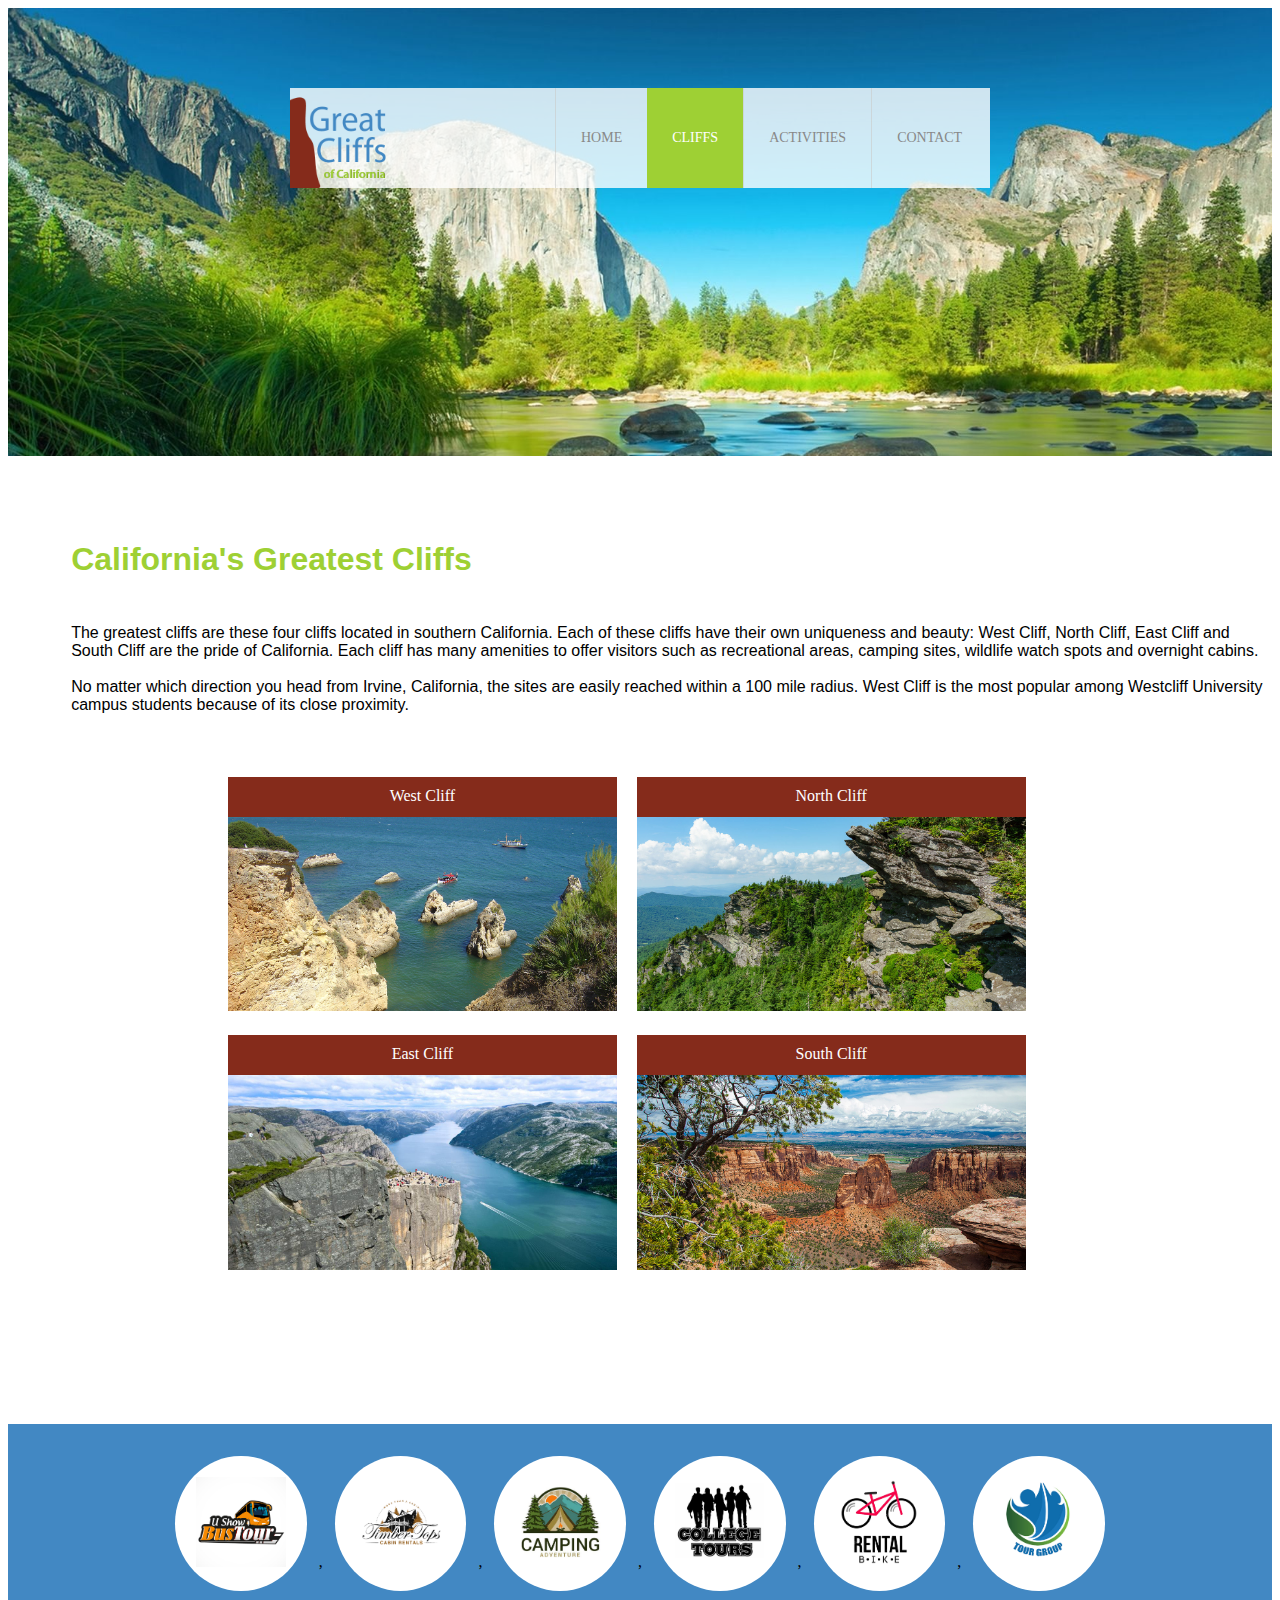
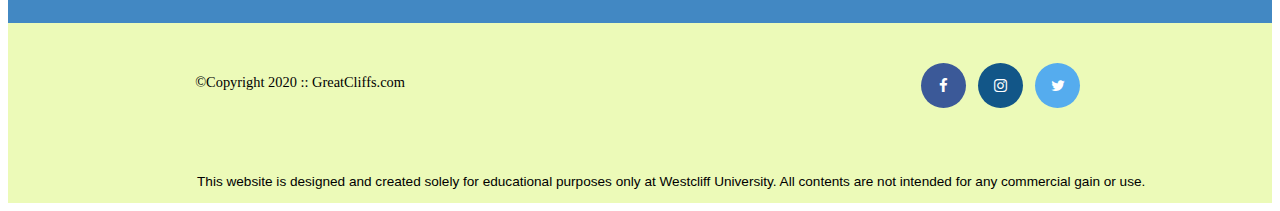
==== cliffs.html @ e73217d0 "added new js" ====
<!DOCTYPE html>
<html lang="en">
    <header>
        <title>Great CLiffs of California</title>
        <meta charset="utf-8">
        <link href="style.css" rel="stylesheet">
        <link rel="stylesheet" href="https://cdnjs.cloudflare.com/ajax/libs/font-awesome/4.7.0/css/font-awesome.min.css">
        <div class="main-header">
            <div class="logo">
                <img src="images/logo.png" alt="Great Cliffs Logo" width="125">
            </div>
            <nav class="main-menu">
                <ul>
                    <li><a href="index.html">Home</a></li>
                    <li class="active"><a href="cliffs.html">Cliffs</a></li>
                    <li><a href="activities.html">Activities</a></li>
                    <li><a href="contact.html">Contact</a></li>
                </ul>
            </nav>
        </div>
    </header>
    <body id="cliffs">
        <h1>California's Greatest Cliffs</h1>
        <p>The greatest cliffs are these four cliffs located in southern California. Each of these cliffs have their own uniqueness and beauty: West Cliff, North Cliff, East Cliff and South Cliff are the pride of California. Each cliff has many amenities to offer visitors such as recreational areas, camping sites, wildlife watch spots and overnight cabins.
        <br><br>
        No matter which direction you head from Irvine, California, the sites are easily reached within a 100 mile radius. West Cliff is the most popular among Westcliff University campus students because of its close proximity.
        </p>

    <div id="box">
        <div class="container">
            <div class="cliff">West Cliff</div>
            <img src="images/cliff-west-sea.jpeg" alt="cliff west sea" style="width:100%;">
        </div>
        <div class="container">
            <div class="cliff">North Cliff</div>
            <img src="images/cliff-north-mountain.jpeg" alt="cliff north mountain" style="width: 100%;">
        </div>
        <div class="container">
            <div class="cliff">East Cliff</div>
            <img src="images/cliff-east-river.jpeg" alt="cliff east river" style="width:100%;">
        </div>
        <div class="container">
            <div class="cliff">South Cliff</div>
            <img src="images/cliff-south-canyon.jpeg" alt="cliff south canyon" style="width:100%;">
        </div>
    </div>

    
    <!--
        <div id="cliff">  
            <ul id="westnorth">
                <li class="cliffsimg"><img src="images/cliff-west-sea.jpeg" alt="cliff west sea"></li>
                <li class="cliffsimg"><img src="images/cliff-north-mountain.jpeg" alt="cliff north sea"></li>
            </ul>
            <ul id="eastsouth">
                <li class="cliffsimg"><img src="images/cliff-east-river.jpeg" alt="cliff east river"></li>
                <li class="cliffsimg"><img src="images/cliff-south-canyon.jpeg" alt="cliff south canyon"></li>
            </ul>
        </div>
    -->

        <section>
            <ul id="partners">
                <!--<li class="partner"><img src="images/partner-bustour.png" alt="partner bus tours"></li>
                <li class="partner"><img src="images/partner-cabinrental.png" alt="partner cabin rental"></li>
                <li class="partner"><img src="images/partner-campingadv.png" alt="partner camping adventure"></li>
                <li class="partner"><img src="images/partner-collegetours.png" alt="partner college tours"></li>
                <li class="partner"><img src="images/partner-rentalbike.png" alt="partner bike rentals"></li>
                <li class="partner"><img src="images/partner-tourgroup.png" alt="partner tour group"></li>-->
            </ul>
        </section>
    </body>
    <footer>
        <div id="nondisclaimer">
            <div class="copy">&copy;Copyright 2020 :: GreatCliffs.com</div>
            <div class="social">
                <a href="#" class="fa fa-facebook"></a>
                <a href="#" class="fa fa-instagram"></a>
                <a href="#" class="fa fa-twitter"></a>
            </div>
        </div>
        <div id="disclaimer">
            <p>This website is designed and created solely for educational purposes only at Westcliff University. All contents are not intended for any commercial gain or use.</p>
        </div>
    </footer>

    <script>
        var partner = [];
        var fileNames = [];
        var imageList = [];
        var image;
        var openList = "<li class='partner'>";
        var closeList = "</li>"; 

        //create a loop to create 6 images starting with index of 0
        for (var i=0; i<6; i++) {
            fileNames.push("partnerimage"+(i+1));
            partner.push("<img src='images/" + fileNames[i] + ".png'>");
            image = openList + partner[i] + closeList;
            imageList.push(image);
            }

        //display all six image codes stored in the array
        document.getElementById("partners").innerHTML = imageList;
    </script>

</html>
---- style.css ----
/*header*/
header{
    width: 100%;
    min-height: 400px;
    padding-top: 3em;
}

#home header{
    background: no-repeat lightgrey url(images/cliff_ocean.jpg);
    background-size: 1500px;
}

.main-header{
    background-color: rgba(255,255,255,0.8);
    width: 700px;
    margin: 2em auto 0 auto;
    min-height: 100px;
    height: 100px;
}

.main-header .logo img{
    width: 100px;
    height: 100px;
    margin: 0 2em 0 0 ;
    float: left;
}

/*navigaiton*/
.main-menu{
    margin-left: 225px;
    font-weight: 400;
}

.main-menu ul li{
    list-style-type: none;
    display: inline;
    float: left;
    padding-left: 25px;
    padding-right: 25px;
    border-left: 1px solid rgba(202,204,202,0.6);
    line-height: 100px;
    text-transform: uppercase;
    font-size: 14px;
}

.main-menu ul li a{
    text-decoration: none;
    color: #888;
}
.main-menu ul li a:hover{
    color: #9ed034;
}

.main-menu ul li.active{
    background: #9ed034;
    border: none;
}
.main-menu ul li.active a{
    color: #fff;
}

/*main*/

h1{
    font-family: Arial, Helvetica, sans-serif;
    color: #9ed034;
    width: 1200px;
    padding-left: 5%;
    padding-right: 5%;
    padding-top: 5%;
}

h2{
    font-family: Arial, Helvetica, sans-serif;
    width: 1200px;
    padding-left: 5%;
    padding-right: 5%;
}

p{
    font-family: Arial, Helvetica, sans-serif;
    width: 1200px;
    padding: 2% 5% 1% 5%;

}


section{
    width: 100%;
    background-color: #4288c3;
}
section #partners{
    width: 1200px;
    padding: 2em 0 2em 0;
    margin: 0 auto;
    text-align: center;
}
section #partners .partner{
    display: inline-block;
    margin: 0 0.75em;
    padding: 1.3em 1.3em;
    background-color: #fff;
    border-radius: 50%;
}
section #partners .partner img{
    width: 90px;
    height: 90px;
}

/*footer*/
footer{
    width: 100%;
    height: 180px;
    padding-bottom: lem;
    background-color: #ecfab8;
}
footer #nondisclaimer .copy {
    padding: 3.5em 3.5em 3.5em 13em;
    float: left;
    font-size: 0.9em;
}
footer #nondisclaimer .social {
    padding: 2.5em;
    margin-right: 9.25em;
    float: right;
}
footer #disclaimer {
    clear:both;
}
footer #disclaimer p {
    font-size: 0.85em;
    text-align: center;
}
footer #nondisclaimer .social .fa{
    padding: 15px;
    font-size: 15px;
    width: 15px;
    text-align: center;
    text-decoration: none;
    margin: 0 4px;
    border-radius: 50%;
}
footer #nondisclaimer .social .fa:hover{
    opacity: 0.7;
}
footer #nondisclaimer .social .fa-facebook {
    background: #3b5998;
    color: white;
}
footer #nondisclaimer .social .fa-twitter {
    background: #55acee;
    color: white;
}
footer #nondisclaimer .social .fa-instagram {
    background: #125688;
    color: white;
}

/*Page 2 Styling*/
#activities header{
    background:no-repeat lightgrey url(images/runfly.jpeg);
    background-size: 1500px;
}


table{
    width: 1000px;
    margin: 5% 0 5% 10%;
}

caption{
    background: #852b1b;
    height: 40px;
    color: #fff;
    font-size: 1,3em;
    font-weight: bold;
    padding-top: 1em;
}

thead{
    background: #bde1ff;
}

tbody{
    background: #eeffe6;
    text-align: center;
}

td,th{
    width: 225px;
    height: 75px;
    vertical-align: middle;
    border: solid 1px #852b1b;
}

th:first-child{
    width: 125px;
    height: 50px;
    background: #4977d1;
    color: #fff;
}

td:first-child{
    font-weight: bold;
    background: #bde1ff;
}

/*Page 3 Styling*/
#contact header{
    background: no-repeat lightgrey url(images/cliff_rock.jpeg);
    background-size: 1500px;
}

span:first-child{
    font-weight: bold;
}

.contactinfo{
    padding: 0 5% 1% 5%;
}

.phone, .email{
   margin: 1% 0;
}

form{
    margin: 0 5% 5% 5%;
    font-family: Arial, Helvetica, sans-serif;
}

fieldset{
    border: 1px solid #9ed034;
    width: 1200px;
}

legend{
    text-transform: uppercase;
    font-weight: bold;
    color: #4977d1;
}

.textbox label, .commentbox, .selectmenu{
    display: block;
    margin: 15px 0 0 0;
    padding-left: 20px;
    font-weight: bold;
}

.radios label, .selectmenu label{
    font-weight: bold;
}

input{
    width: 600px;
    margin-left: 20px;
}

input[type="radio"]{
    width: 25px;
    display: inline;
}

textarea{
    width: 600px;
    height: 200px;
    display: block;
    
}

.radios{
    margin: 15px 0;
    padding-left: 20px;
}


input[type="submit"]{
    margin: 15px 0 15px 520px;
    width: 100px;
    height: 30px;
    background-color: #4977d1;
    color: #fff;
}

/*Page4 Styling*/
#cliffs header{
    background: no-repeat lightgrey url(images/forest_cliff.jpeg);
    background-size: 1500px;
}
/*
#westnorth img{
    float: left;
    width: 50%;
    width: 450px;
    height: auto;
    padding: 20px;
}

#westnorth .cliffsimg{
    display: inline;
}

#westnorth{
    margin-left: 100px;
}


#eastsouth img{
    float: left;
    width: 50%;
    width: 450px;
    height: auto;
    padding: 20px;
}

#eastsouth .cliffsimg{
    display: inline;
}

#eastsouth{
    margin-left: 100px;
}

section{
    clear: both;
}

#cliff{
    margin-bottom: 600px;
}
*/


.container {
    text-align: center;
    color: white;
    float: left;
    width: 45%;
    padding-left: 20px;
    padding-bottom: 20px;
  }

.cliff {
    position:top;
    top: 0px;
    left: 0px;
    background-color:#852b1b;
    width:100%;
    height:30px;
    padding-top: 10px;
  }

section{
    clear: both;
}

.container:nth-child(4){
    padding-bottom: 150px;
}

#box{
    margin:50px 200px;
}


/*Clock Styling*/
#timeofday{
    font-family: Arial, Helvetica, sans-serif;
    color: #3a3a3a;
    background: rgb(251,215,139);
    background: linear-gradient(0deg, rgba(251, 215, 139, 1) 0%, rgba(118,213,245,1) 100%);  
    height: 40px;
    text-align: center;
    padding-top: 20px;
}

#clock{
    color: #125688;   
}
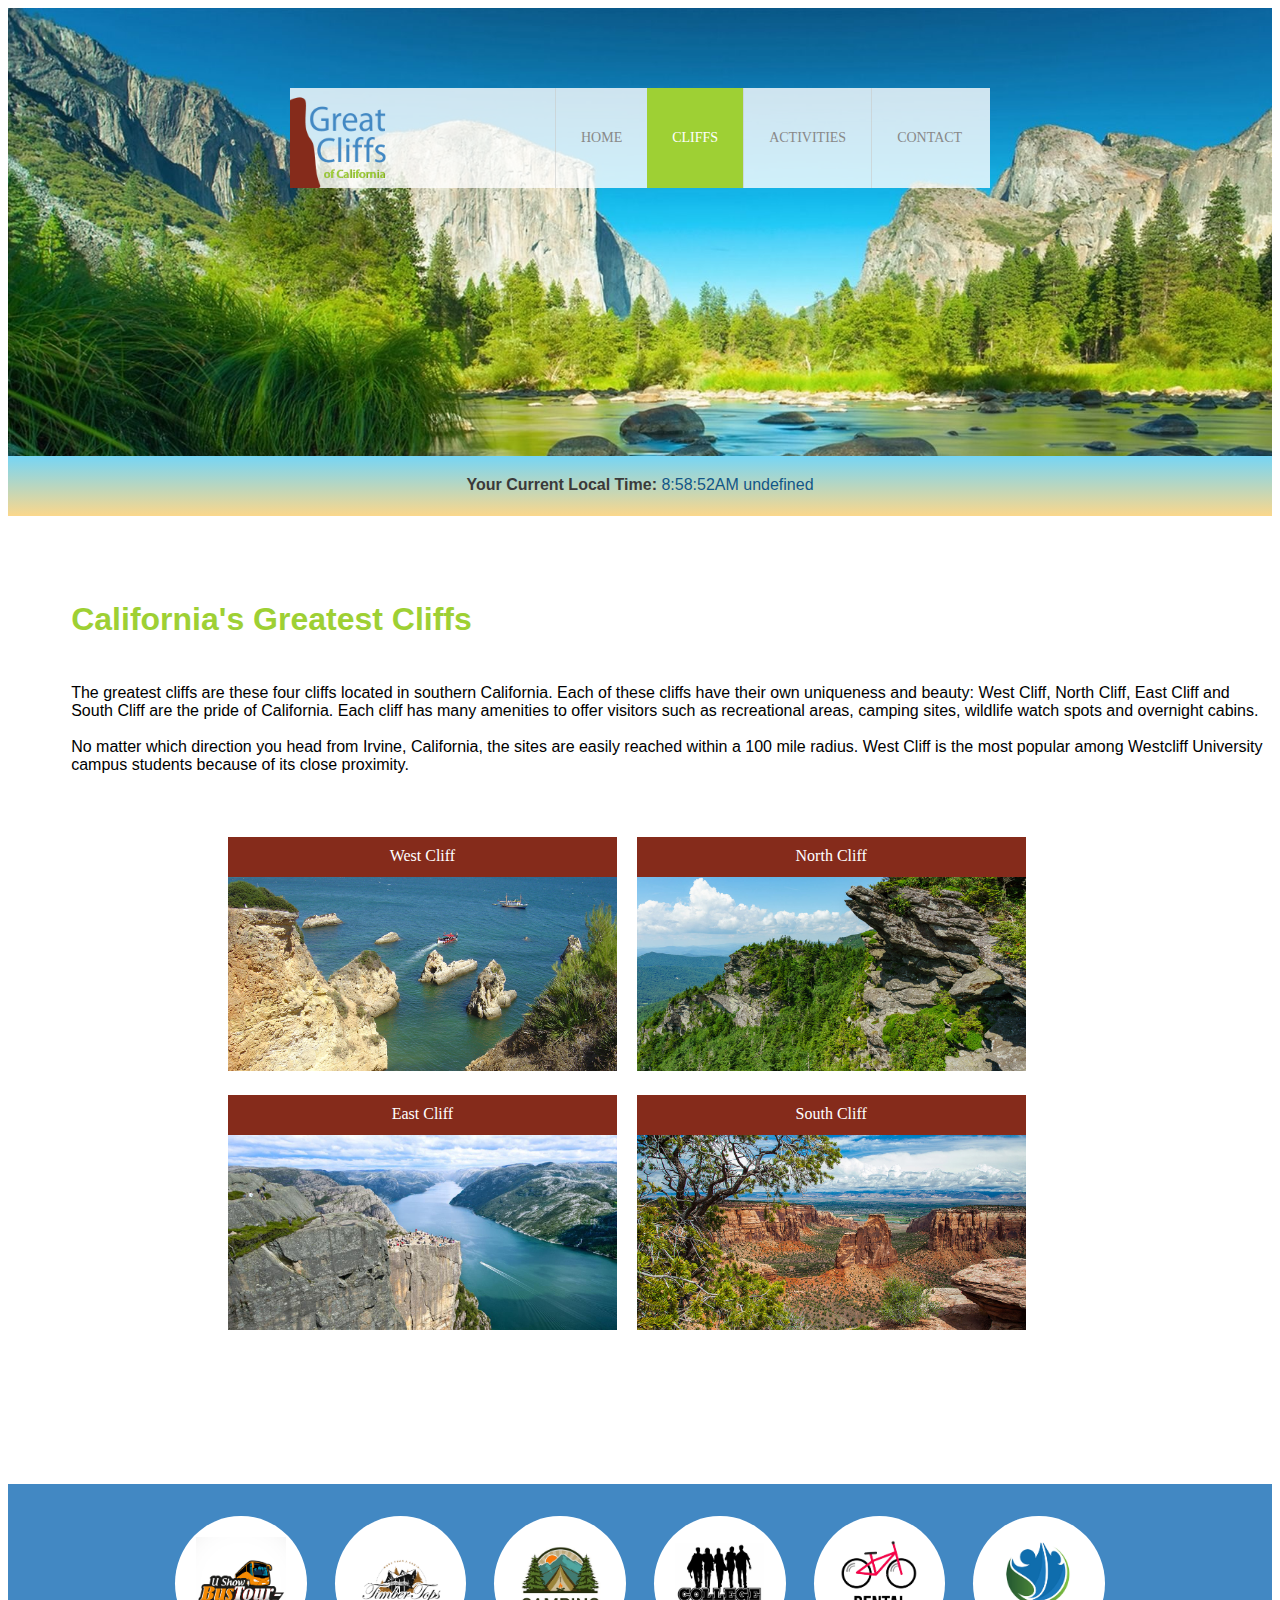
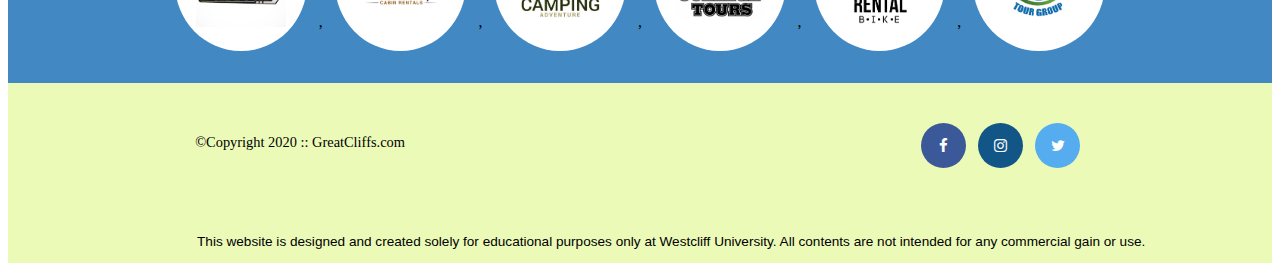
==== commit eee71de2: "added final updates" ====
--- a/cliffs.html
+++ b/cliffs.html
@@ -19,6 +19,12 @@
             </nav>
         </div>
     </header>
+
+    <section id="timeofday">
+        <span>Your Current Local Time:</span>
+        <span id="clock"></span>
+    </section>
+
     <body id="cliffs">
         <h1>California's Greatest Cliffs</h1>
         <p>The greatest cliffs are these four cliffs located in southern California. Each of these cliffs have their own uniqueness and beauty: West Cliff, North Cliff, East Cliff and South Cliff are the pride of California. Each cliff has many amenities to offer visitors such as recreational areas, camping sites, wildlife watch spots and overnight cabins.
@@ -84,7 +90,86 @@
         </div>
     </footer>
 
-    <script>
+    <!--HavaScript Codes-->
+<script>
+    //creste a time data function
+    function currentTime(){
+        //declare vaiables
+        var d = new Date(); //get current date
+        var hr = d.getHours(); //get current hours
+        var min = d.getMinutes(); //get current minutes
+        var sec = d.getSeconds(); //get current seconds
+        var ampm; //declare empty variable to store AM to PM
+
+        //add 0 to single digits for seconds
+        if (sec < 10) {
+            sec = "0" + sec;
+        }
+
+        //add 0 to single digits for minutes
+        if (min < 10){
+            min = "0" + min;
+        }
+
+        //determine AM or PM string
+        if (hr == 12) {
+            ampm = "PM"; //set to PM
+        } else if (hr > 12) {
+            hr -= 12; //deduct 12 from hours greater than 12 (military time)
+            ampm = "PM"; //set to PM
+        } else {
+            ampm = "AM"; //set to AM
+        }
+
+        //assemble time format to display
+        var time = hr + ":" + min + ":" + sec + "" + ampm;
+
+        //display current local time and time zone on HTML elements
+        document.getElementById("clock").innerText = time; //adding time
+
+        //Run time data function every 1 second
+        setInterval(currentTime,1000); //setting timer
+
+        var utchr = d.getUTCHours(); //get current greenwich mean time (GMT)
+        var timeDiff; // to store time difference between GMT hour and Local hour
+        var adjTimeDiff; //to store time difference converted to positive number
+        var timeZone; //to store the 4 time zones (PT,MT,CT,ET)
+
+        //convert GMT to standard time
+        if (utchr > 12){
+            utchr -= 12;
+        }
+
+        //calculate time difference between GMT and local
+        timeDiff = hr - utchr
+
+        //convert time difference
+        if (timeDiff < 0){
+            adjTimeDiff = -timeDiff;
+        }
+
+       //define time zoon
+       if ((timeDiff == 5) || (adjTimeDiff ==5)){
+           timeZone = "PT";
+       } else if ((timeDiff == 6) || (adjTimeDiff == 6)){
+           timeZone == "MT";
+       } else if ((timeDiff == 7) || (adjTimeDiff == 7)){
+           timeZone == "CT";
+       } else if ((timeDiff == 8) || (adjTimeDiff == 8)){
+           timeZone == "ET";
+       }
+
+       //assemble time format to display
+       var time = hr + ":" + min + ":" + sec + "" + ampm + "  " + timeZone;
+
+       //display current local time and time zone on HTML elements
+       document.getElementById("clock").innerText = time; //adding time
+
+
+    }
+    //Initial run of time data function
+    currentTime();
+
         var partner = [];
         var fileNames = [];
         var imageList = [];
@@ -102,6 +187,9 @@
 
         //display all six image codes stored in the array
         document.getElementById("partners").innerHTML = imageList;
-    </script>
+
+
+</script>
+
 
 </html>